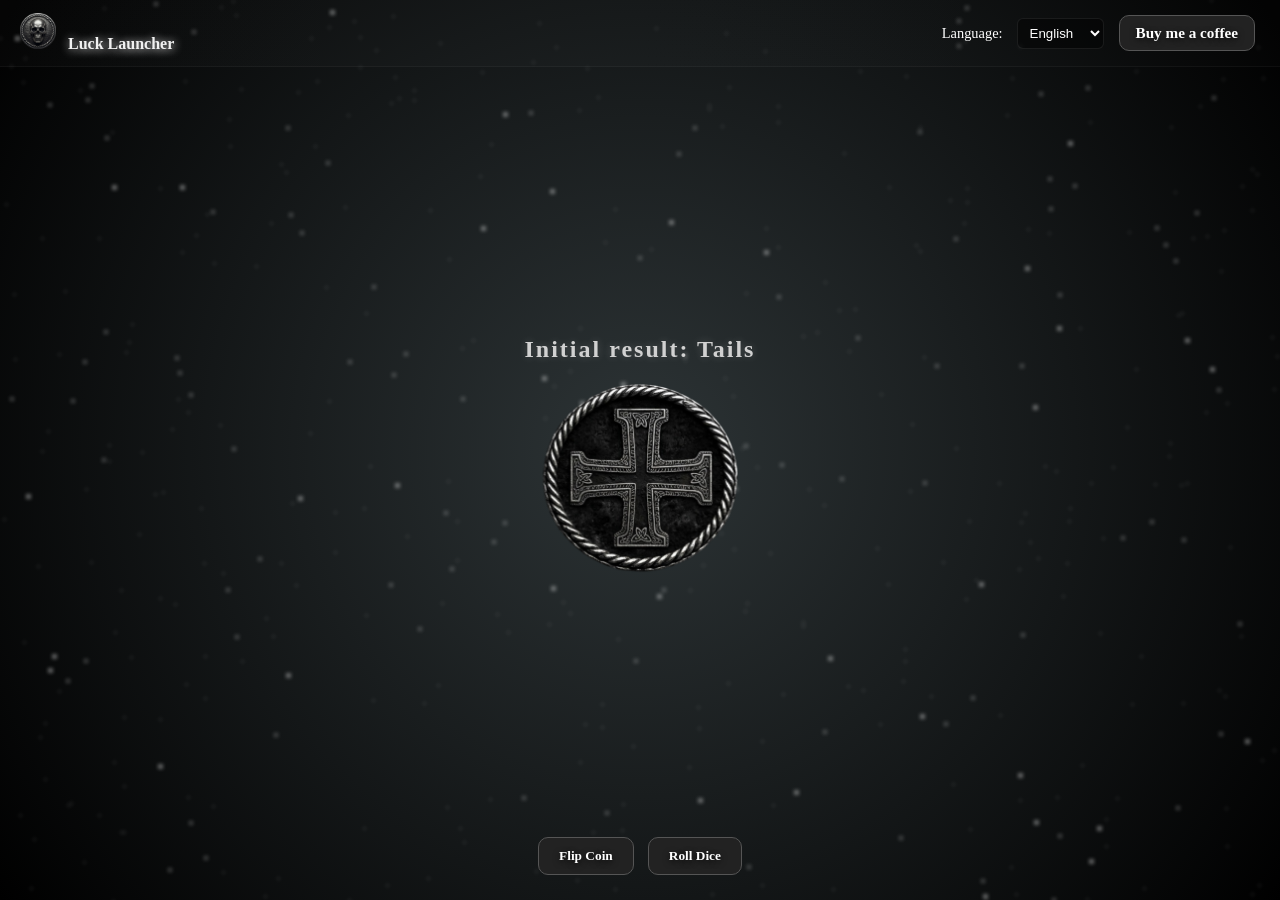
==== index.html @ 3c4e3647 "Subida de pagina" ====
<!DOCTYPE html>
<html lang="en">
<head>
    <meta charset="UTF-8">
    <meta name="viewport" content="width=device-width, initial-scale=1.0">
    <title>Luck Launcher — Flip Coin & Roll Dice</title>
    <meta name="description" content="Luck Launcher: Flip a coin or roll dice with animated results. Small playful web app with language selector.">
    <meta name="keywords" content="coin flip, dice roll, random, luck, launcher, language selector">
    <meta property="og:title" content="Luck Launcher — Flip Coin & Roll Dice">
    <meta property="og:description" content="Flip a coin or roll dice with animated results. Playful micro app with language selector.">
    <meta property="og:type" content="website">
    <link rel="icon" href="assets/logo.png" type="image/png">
    <link rel="stylesheet" href="CSS/styles.css">
</head>
<body>
    <nav class="navbar">
        <div class="nav-left">
            <img src="assets/logo.png" class="site-logo" alt="Logo">
            <span class="nav-logo">Luck Launcher</span>
        </div>
        <div class="nav-right">
            <label for="language-select" class="nav-label">Language:</label>
            <select id="language-select" class="nav-select">
                <option value="en">English</option>
                <option value="es">Español</option>
            </select>
            <a href="https://www.paypal.com/donate/?hosted_button_id=HLFVV7CPY8JJQ" target="_blank" rel="noopener noreferrer" class="button donate-button">Buy me a coffee</a>
        </div>
    </nav>
    <div class="bg-animation">
        <div id="stars"></div>
        <div id="stars2"></div>
        <div id="stars3"></div>
    </div>

    <div class="contenedor" id="contenedor">
        
        <div id="resultado" alt="Result" class="contenedor-resultado"></div>
        <div>
            <button id="btn-moneda" class="button">Flip Coin</button>
            <button id="btn-dado" class="button">Roll Dice</button>
        </div>
    </div>
    
    <script src="JS/main.js"></script>
</body>
</html>
---- CSS/styles.css ----
html, body {
    height: 100%;
    margin: 0;
    display: flex;
    flex-direction: column;
    color: white;
    
}

/* Navbar */
.navbar{
    display: flex;
    justify-content: space-between;
    align-items: center;
    padding: 10px 20px;
    background: linear-gradient(90deg, rgba(255,255,255,0.02), rgba(255,255,255,0.01));
    border-bottom: 1px solid rgba(255,255,255,0.04);
}
.nav-logo{
    font-weight: bold;
    font-family: 'Pirata One', cursive;
    color: #f1f1f1;
    text-shadow: 1px 1px 10px #f1f1f1;
}
.nav-right{
    display: flex;
    gap: 10px;
    align-items: center;
}
.nav-select{
    background: rgba(0,0,0,0.4);
    color: white;
    border: 1px solid rgba(255,255,255,0.08);
    padding: 6px 8px;
    border-radius: 6px;
}
.nav-label{
    font-size: 0.9rem;
    margin-right: 4px;
}

/* Logo images */
.site-logo{
    width: 36px;
    height: 36px;
    object-fit: contain;
    margin-right: 8px;
}
.result-logo{
    width: 40px;
    height: 40px;
    object-fit: contain;
    display: block;
    margin: 0 auto 8px auto;
    filter: drop-shadow(0px 0px 5px);
}

/* El contenedor principal actúa como una columna */
.contenedor {
    display: flex;
    flex-direction: column;
    flex: 1; /* Esto hace que el contenedor ocupe el espacio sobrante */
    padding: 20px;
    /* Esto centra horizontalmente */
    align-items: center;
}

/* El área de resultado tomará el espacio disponible sin empujar bruscamente */
.contenedor-resultado {
    flex: 1; /* Crece para llenar el espacio, pero se encoge si es necesario */
    display: flex;
    flex-direction: column; /* Alinea las imágenes en fila */
    justify-content: center; /* Centra horizontalmente */
    align-items: center; /* Centra verticalmente */
    margin-bottom: 10px;
    overflow: hidden; /* Oculta cualquier cosa que sobresalga del contenedor */
    position: relative;
    padding: 10px;
    max-width: 350px;
    min-height: 451px;
    transition: all 0.4s ease-in-out;
    opacity: 1;
}
.hidden {
    opacity: 0;
}

.contenedor-resultado h2{
    margin-top: 0px;
}

.contenedor-resultado img {
    max-width: 100%;   /* La imagen no superará el 90% del ancho del contenedor */
      /* La imagen no superará el 90% del alto del contenedor */
    object-fit: contain; /* Mantiene la proporción de la imagen sin deformarla */
}

/* Drop shadow for result images */

/* Ejemplo de cómo aplicarlo */
h2 {
    font-family: 'Pirata One', cursive; /* O la que elijas */
    color: #d1d1d1; /* Un gris plateado va muy bien con el fondo oscuro */
    letter-spacing: 2px; /* Un poco de espacio le da un aire más premium */
    text-shadow: 0px 0px 8px rgba(255, 255, 255, 0.2); /* Un leve brillo místico */
}


.button{
    background-color: #222;
    color: white;
    border: 1px solid #555;
    padding: 10px 20px;
    cursor: pointer;
    transition: background 0.3s;
    transition:all 0.5s ease-in-out;
    border-radius: 10px;
    margin: 5px;
    font-family: 'Cinzel', serif;
    font-weight: bold;
    text-shadow: 0 2px 6px rgba(0,0,0,0.7);
    text-decoration: none;
    display: inline-flex;
    align-items: center;
    justify-content: center;
}
.button:hover{
    background-color: white;
    color: black;
    transform: scale(1.1);
    text-shadow: 0 1px 0 rgba(255,255,255,0.85);
}
.donate-button{
    padding: 8px 16px;
    font-size: 0.95rem;
}
.button:active{
    transform: scale(0.9);
}
@keyframes shake {
    0% { transform: translate(1px, 1px) rotate(0deg); }
    10% { transform: translate(-1px, -2px) rotate(-1deg); }
    20% { transform: translate(-3px, 0px) rotate(1deg); }
    30% { transform: translate(3px, 2px) rotate(0deg); }
    40% { transform: translate(1px, -1px) rotate(1deg); }
    50% { transform: translate(-1px, 2px) rotate(-1deg); }
    60% { transform: translate(-3px, 1px) rotate(0deg); }
    70% { transform: translate(3px, 1px) rotate(-1deg); }
    80% { transform: translate(-1px, -1px) rotate(1deg); }
    90% { transform: translate(1px, 2px) rotate(0deg); }
    100% { transform: translate(1px, -2px) rotate(-1deg); }
}

.shake-active {
    animation: shake 0.2s infinite ; /* La duración debe coincidir con tu transición */
}

/* --- Fondo Animado --- */
.bg-animation {
    position: fixed; /* Fijo para que cubra toda la pantalla */
    top: 0;
    left: 0;
    width: 100%;
    height: 100%;
    z-index: -1; /* Detrás de todo el contenido */
    background: radial-gradient(circle, #2d3436 0%, #000000 100%); /* Fondo oscuro */
    overflow: hidden; /* Oculta las estrellas que salen de la pantalla */
}

/* Generador de partículas (estrellas) usando sombras múltiples */
@keyframes animStar {
    from { transform: translateY(0px); }
    to { transform: translateY(-2000px); } /* Mueve las estrellas hacia arriba */
}

#stars, #stars2, #stars3 {
    width: 1px;
    height: 1px;
    will-change: transform;
    background: transparent; 
    filter: blur(2px);
}

#stars {
    width: 1px;
    height: 1px;
    animation: animStar 40s ease-in-out alternate-reverse infinite;
}

#stars2 {
    width: 2px;
    height: 2px;
    animation: animStar 20s ease-in-out alternate-reverse infinite;
}

#stars3 {
    width: 3px;
    height: 3px;
    animation: animStar 30s ease-in-out alternate-reverse infinite;
}
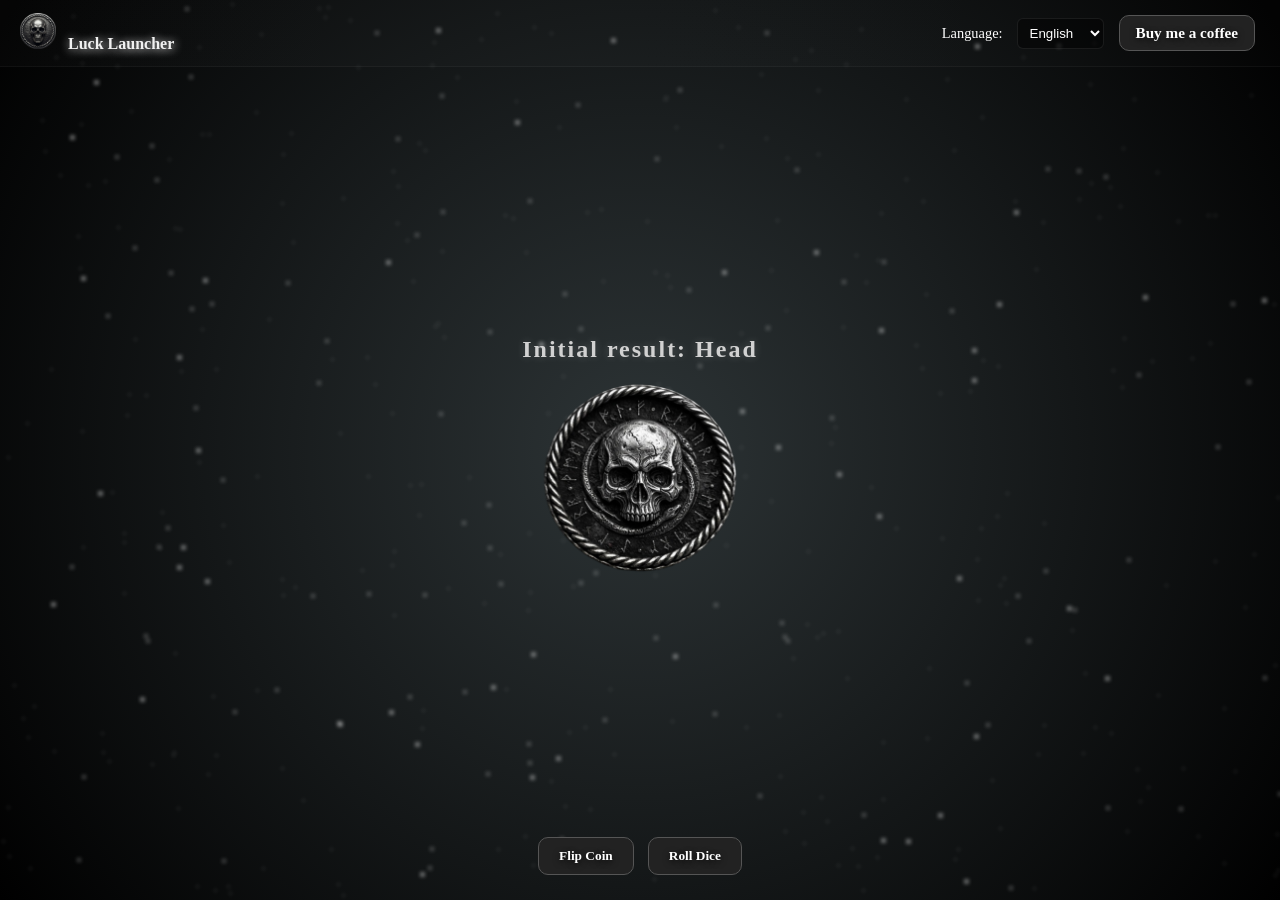
==== commit fcfee385: "Add social sharing meta tags and improve UI Added Open Graph and Twitter Card meta tags to index.htm" ====
--- a/index.html
+++ b/index.html
@@ -9,6 +9,12 @@
     <meta property="og:title" content="Luck Launcher — Flip Coin & Roll Dice">
     <meta property="og:description" content="Flip a coin or roll dice with animated results. Playful micro app with language selector.">
     <meta property="og:type" content="website">
+    <meta property="og:image" content="https://raw.githubusercontent.com/luisosvaldo14/LuckLauncher/main/assets/logo.png">
+    <meta property="og:url" content="https://luisosvaldo14.github.io/LuckLauncher/">
+    <meta name="twitter:card" content="summary_large_image">
+    <meta name="twitter:title" content="Luck Launcher — Flip Coin & Roll Dice">
+    <meta name="twitter:description" content="Flip a coin or roll dice with animated results. Playful micro app with language selector.">
+    <meta name="twitter:image" content="https://raw.githubusercontent.com/luisosvaldo14/LuckLauncher/main/assets/logo.png">
     <link rel="icon" href="assets/logo.png" type="image/png">
     <link rel="stylesheet" href="CSS/styles.css">
 </head>
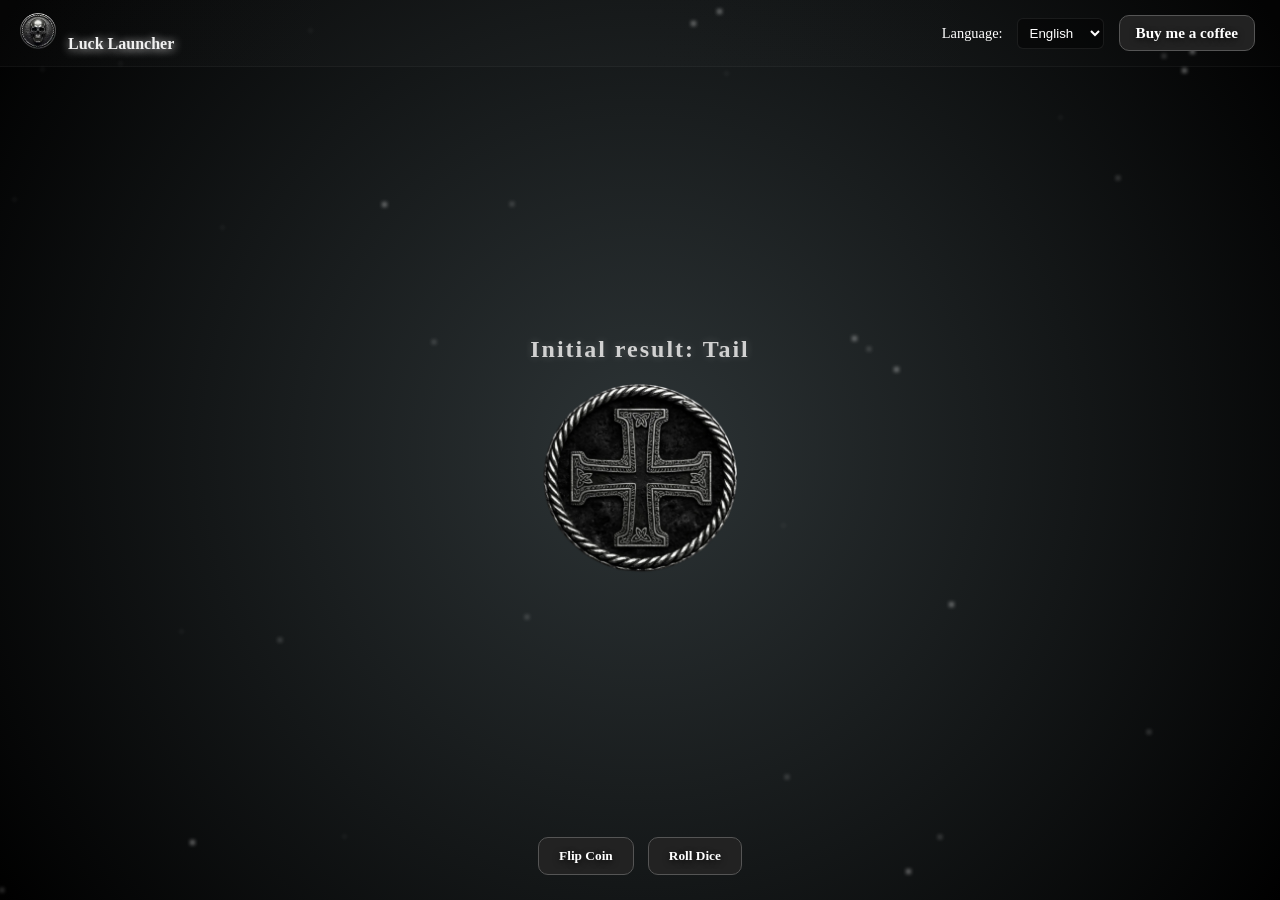
==== commit 7c0026d7: "Optimizacion de imagenes" ====
--- a/index.html
+++ b/index.html
@@ -9,19 +9,222 @@
     <meta property="og:title" content="Luck Launcher — Flip Coin & Roll Dice">
     <meta property="og:description" content="Flip a coin or roll dice with animated results. Playful micro app with language selector.">
     <meta property="og:type" content="website">
-    <meta property="og:image" content="https://raw.githubusercontent.com/luisosvaldo14/LuckLauncher/main/assets/logo.png">
+    <meta property="og:image" content="https://raw.githubusercontent.com/luisosvaldo14/LuckLauncher/main/assets/logo.webp">
     <meta property="og:url" content="https://luisosvaldo14.github.io/LuckLauncher/">
     <meta name="twitter:card" content="summary_large_image">
     <meta name="twitter:title" content="Luck Launcher — Flip Coin & Roll Dice">
     <meta name="twitter:description" content="Flip a coin or roll dice with animated results. Playful micro app with language selector.">
-    <meta name="twitter:image" content="https://raw.githubusercontent.com/luisosvaldo14/LuckLauncher/main/assets/logo.png">
-    <link rel="icon" href="assets/logo.png" type="image/png">
-    <link rel="stylesheet" href="CSS/styles.css">
+    <meta name="twitter:image" content="https://raw.githubusercontent.com/luisosvaldo14/LuckLauncher/main/assets/logo.webp">
+    <link rel="icon" href="assets/logo.webp" type="image/webp">
+    
+    <style>
+        html, body {
+    height: 100%;
+    margin: 0;
+    display: flex;
+    flex-direction: column;
+    color: white;
+    
+}
+
+/* Navbar */
+.navbar{
+    display: flex;
+    justify-content: space-between;
+    align-items: center;
+    padding: 10px 20px;
+    background: linear-gradient(90deg, rgba(255,255,255,0.02), rgba(255,255,255,0.01));
+    border-bottom: 1px solid rgba(255,255,255,0.04);
+}
+.nav-logo{
+    font-weight: bold;
+    font-family: 'Pirata One', cursive;
+    color: #f1f1f1;
+    text-shadow: 1px 1px 10px #f1f1f1;
+}
+.nav-right{
+    display: flex;
+    gap: 10px;
+    align-items: center;
+}
+.nav-select{
+    background: rgba(0,0,0,0.4);
+    color: white;
+    border: 1px solid rgba(255,255,255,0.08);
+    padding: 6px 8px;
+    border-radius: 6px;
+}
+.nav-label{
+    font-size: 0.9rem;
+    margin-right: 4px;
+}
+
+/* Logo images */
+.site-logo{
+    width: 36px;
+    height: 36px;
+    object-fit: contain;
+    margin-right: 8px;
+}
+.result-logo{
+    width: 40px;
+    height: 40px;
+    object-fit: contain;
+    display: block;
+    margin: 0 auto 8px auto;
+    filter: drop-shadow(0px 0px 5px);
+}
+
+/* El contenedor principal actúa como una columna */
+.contenedor {
+    display: flex;
+    flex-direction: column;
+    flex: 1; /* Esto hace que el contenedor ocupe el espacio sobrante */
+    padding: 20px;
+    /* Esto centra horizontalmente */
+    align-items: center;
+}
+
+/* El área de resultado tomará el espacio disponible sin empujar bruscamente */
+.contenedor-resultado {
+    flex: 1; /* Crece para llenar el espacio, pero se encoge si es necesario */
+    display: flex;
+    flex-direction: column; /* Alinea las imágenes en fila */
+    justify-content: center; /* Centra horizontalmente */
+    align-items: center; /* Centra verticalmente */
+    margin-bottom: 10px;
+    overflow: hidden; /* Oculta cualquier cosa que sobresalga del contenedor */
+    position: relative;
+    padding: 10px;
+    max-width: 350px;
+    min-height: 451px;
+    transition: all 0.4s ease-in-out;
+    opacity: 1;
+}
+.hidden {
+    opacity: 0;
+}
+
+.contenedor-resultado h2{
+    margin-top: 0px;
+}
+
+.contenedor-resultado .result-img{
+    width: 350px;
+    height: 190px;   /* La imagen no superará el 90% del ancho del contenedor */
+      /* La imagen no superará el 90% del alto del contenedor */
+    object-fit: contain; /* Mantiene la proporción de la imagen sin deformarla */
+}
+
+/* Drop shadow for result images */
+
+/* Ejemplo de cómo aplicarlo */
+h2 {
+    font-family: 'Pirata One', cursive; /* O la que elijas */
+    color: #d1d1d1; /* Un gris plateado va muy bien con el fondo oscuro */
+    letter-spacing: 2px; /* Un poco de espacio le da un aire más premium */
+    text-shadow: 0px 0px 8px rgba(255, 255, 255, 0.2); /* Un leve brillo místico */
+}
+
+
+.button{
+    background-color: #222;
+    color: white;
+    border: 1px solid #555;
+    padding: 10px 20px;
+    cursor: pointer;
+    transition: background 0.3s;
+    transition:all 0.5s ease-in-out;
+    border-radius: 10px;
+    margin: 5px;
+    font-family: 'Cinzel', serif;
+    font-weight: bold;
+    text-shadow: 0 2px 6px rgba(0,0,0,0.7);
+    text-decoration: none;
+    display: inline-flex;
+    align-items: center;
+    justify-content: center;
+}
+.button:hover{
+    background-color: white;
+    color: black;
+    transform: scale(1.1);
+    text-shadow: 0 1px 0 rgba(255,255,255,0.85);
+}
+.donate-button{
+    padding: 8px 16px;
+    font-size: 0.95rem;
+}
+.button:active{
+    transform: scale(0.9);
+}
+@keyframes shake {
+    0% { transform: translate(1px, 1px) rotate(0deg); }
+    10% { transform: translate(-1px, -2px) rotate(-1deg); }
+    20% { transform: translate(-3px, 0px) rotate(1deg); }
+    30% { transform: translate(3px, 2px) rotate(0deg); }
+    40% { transform: translate(1px, -1px) rotate(1deg); }
+    50% { transform: translate(-1px, 2px) rotate(-1deg); }
+    60% { transform: translate(-3px, 1px) rotate(0deg); }
+    70% { transform: translate(3px, 1px) rotate(-1deg); }
+    80% { transform: translate(-1px, -1px) rotate(1deg); }
+    90% { transform: translate(1px, 2px) rotate(0deg); }
+    100% { transform: translate(1px, -2px) rotate(-1deg); }
+}
+
+.shake-active {
+    animation: shake 0.2s infinite ; /* La duración debe coincidir con tu transición */
+}
+
+/* --- Fondo Animado --- */
+.bg-animation {
+    position: fixed; /* Fijo para que cubra toda la pantalla */
+    top: 0;
+    left: 0;
+    width: 100%;
+    height: 100%;
+    z-index: -1; /* Detrás de todo el contenido */
+    background: radial-gradient(circle, #2d3436 0%, #000000 100%); /* Fondo oscuro */
+    overflow: hidden; /* Oculta las estrellas que salen de la pantalla */
+}
+
+/* Generador de partículas (estrellas) usando sombras múltiples */
+@keyframes animStar {
+    from { transform: translateY(0px); }
+    to { transform: translateY(-2000px); } /* Mueve las estrellas hacia arriba */
+}
+
+#stars, #stars2, #stars3 {
+    width: 1px;
+    height: 1px;
+    will-change: transform;
+    background: transparent; 
+    filter: blur(2px);
+}
+
+#stars {
+    width: 1px;
+    height: 1px;
+    animation: animStar 40s ease-in-out alternate-reverse infinite;
+}
+
+#stars2 {
+    width: 2px;
+    height: 2px;
+    animation: animStar 20s ease-in-out alternate-reverse infinite;
+}
+
+#stars3 {
+    width: 3px;
+    height: 3px;
+    animation: animStar 30s ease-in-out alternate-reverse infinite;
+}
+    </style>
 </head>
 <body>
     <nav class="navbar">
         <div class="nav-left">
-            <img src="assets/logo.png" class="site-logo" alt="Logo">
+            <img src="assets/logo.webp" class="site-logo" alt="Logo">
             <span class="nav-logo">Luck Launcher</span>
         </div>
         <div class="nav-right">
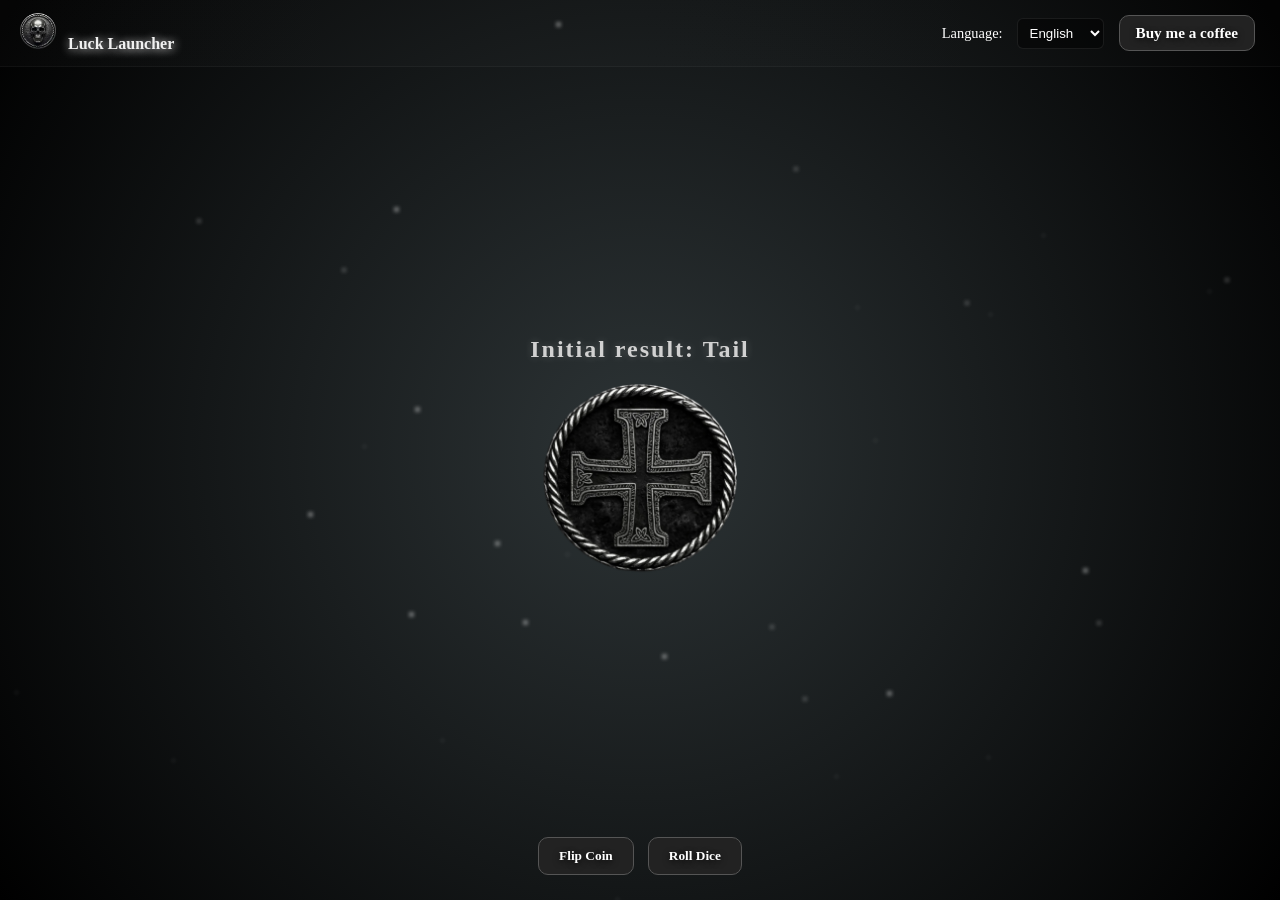
==== commit 74cfef84: "Update index.html" ====
--- a/index.html
+++ b/index.html
@@ -9,13 +9,15 @@
     <meta property="og:title" content="Luck Launcher — Flip Coin & Roll Dice">
     <meta property="og:description" content="Flip a coin or roll dice with animated results. Playful micro app with language selector.">
     <meta property="og:type" content="website">
-    <meta property="og:image" content="https://raw.githubusercontent.com/luisosvaldo14/LuckLauncher/main/assets/logo.webp">
     <meta property="og:url" content="https://luisosvaldo14.github.io/LuckLauncher/">
     <meta name="twitter:card" content="summary_large_image">
     <meta name="twitter:title" content="Luck Launcher — Flip Coin & Roll Dice">
     <meta name="twitter:description" content="Flip a coin or roll dice with animated results. Playful micro app with language selector.">
-    <meta name="twitter:image" content="https://raw.githubusercontent.com/luisosvaldo14/LuckLauncher/main/assets/logo.webp">
+    <meta property="og:image" content="https://luisosvaldo14.github.io/LuckLauncher/assets/logo.webp">
+    <meta name="twitter:image" content="https://luisosvaldo14.github.io/LuckLauncher/assets/logo.webp">
     <link rel="icon" href="assets/logo.webp" type="image/webp">
+    <link rel="canonical" href="https://luisosvaldo14.github.io/LuckLauncher/">
+    <meta name="robots" content="index, follow">
     
     <style>
         html, body {
